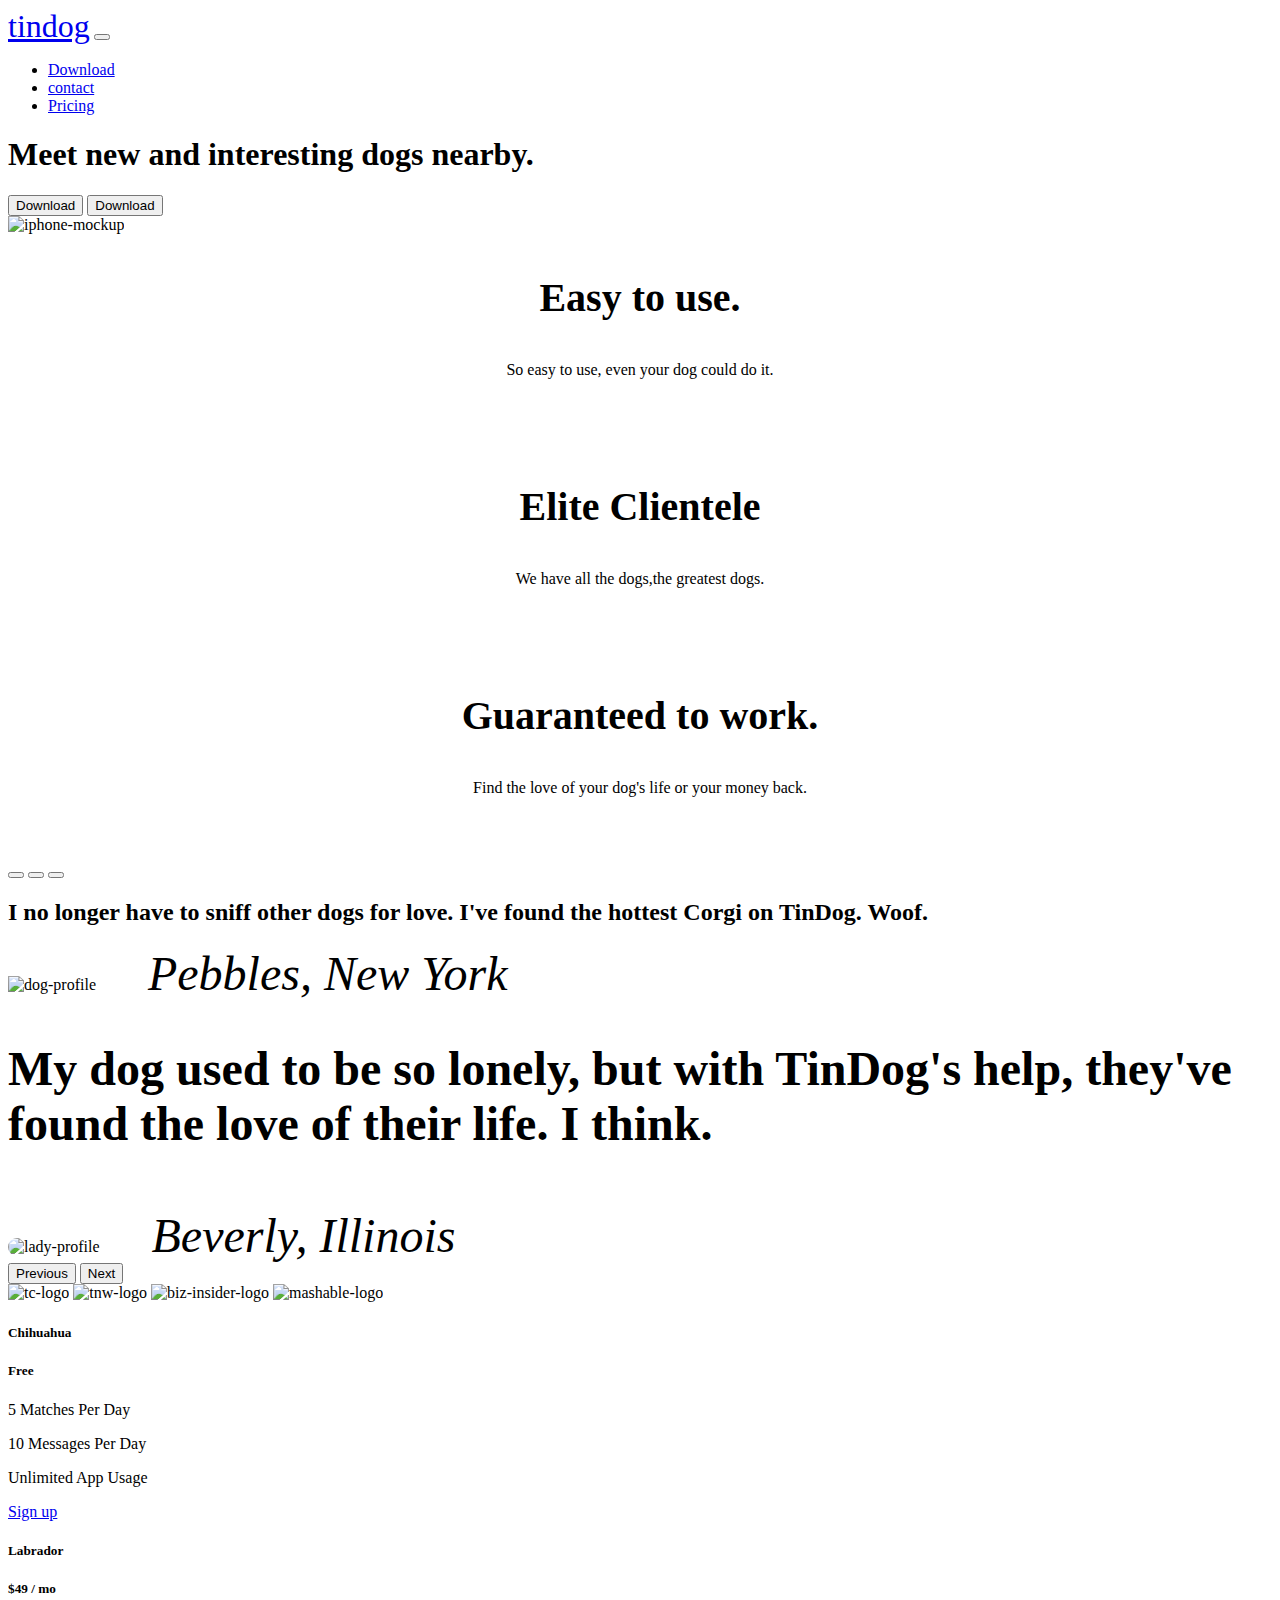
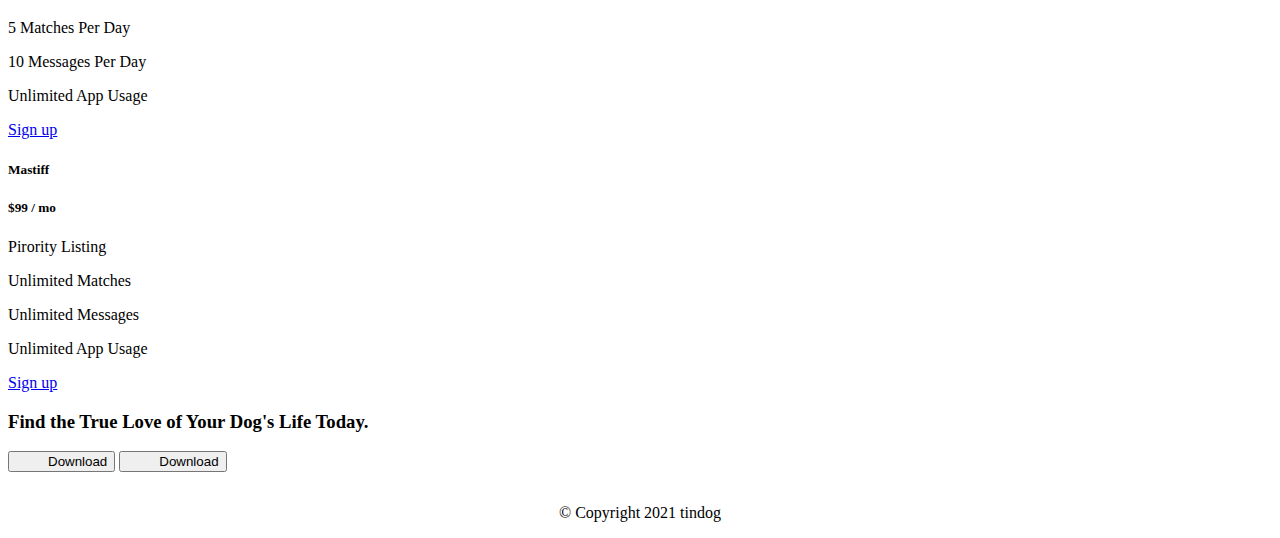
==== index.html @ aed24e79 "add tindog website" ====
<!DOCTYPE html>
<html>
  <head>
    <meta charset="utf-8" />
    <title>TinDog</title>
    <link rel="stylesheet" href="style.css" />
    <link
      href="https://cdn.jsdelivr.net/npm/bootstrap@5.0.0-beta3/dist/css/bootstrap.min.css"
      rel="stylesheet"
      integrity="sha384-eOJMYsd53ii+scO/bJGFsiCZc+5NDVN2yr8+0RDqr0Ql0h+rP48ckxlpbzKgwra6"
      crossorigin="anonymous"
    />
    <script
      src="https://cdn.jsdelivr.net/npm/@popperjs/core@2.9.1/dist/umd/popper.min.js"
      integrity="sha384-SR1sx49pcuLnqZUnnPwx6FCym0wLsk5JZuNx2bPPENzswTNFaQU1RDvt3wT4gWFG"
      crossorigin="anonymous"
    ></script>
    <script
      src="https://cdn.jsdelivr.net/npm/bootstrap@5.0.0-beta3/dist/js/bootstrap.min.js"
      integrity="sha384-j0CNLUeiqtyaRmlzUHCPZ+Gy5fQu0dQ6eZ/xAww941Ai1SxSY+0EQqNXNE6DZiVc"
      crossorigin="anonymous"
    ></script>
    <script
      src="https://kit.fontawesome.com/5a8461fd47.js"
      crossorigin="anonymous"
    ></script>
  </head>

  <body>
    <section class="container-xs-fluid" id="title">
      <!-- Nav Bar -->
      <nav class="navbar navbar-expand-lg navbar-light ">
        <div class="container-fluid">
          <a class="navbar-brand text-white" style="font-size: 2rem;" href="#title">tindog</a>
          <button class="navbar-toggler" type="button" data-bs-toggle="collapse" data-bs-target="#navbarNavDropdown" aria-controls="navbarNavDropdown" aria-expanded="false" aria-label="Toggle navigation">
            <span class="navbar-toggler-icon"></span>
          </button>
          <div class="collapse navbar-collapse" id="navbarNavDropdown">
            <ul class="navbar-nav ms-auto">
              <li class="nav-item">
                <a class="nav-link text-white" aria-current="page" href="#download">Download</a>
              </li>
              <li class="nav-item">
                <a class="nav-link text-white" href="file:///E:/work/web%20development/contact.html">contact</a>
              </li>
              <li class="nav-item">
                <a class="nav-link text-white" href="#download">Pricing</a>
              </li>
            </ul>
          </div>
        </div>
      </nav>

      <!-- Title -->
      <div id="z1"class="row">
        <div class="col-lg-6 col-md-6 col-sm-12 ">
          <h1  class=" about text-white">
            Meet new and interesting dogs nearby.
          </h1>
          <button
            id="apple"
            type="button"
            class="btn btn-dark btn-primary btn-lg"
          >
            <i class="fab fa-apple"></i>

            Download
          </button>
          <button
            id="playstore"
            class="btn btn-outline-light btn-lg"
            type="button"
          >
            <i class="fab fa-google-play"></i>Download
          </button>
        </div>

        <div class="col-lg-6 col-md-6 col-sm-12 col-xs-12">
          <img class="mimage" src="images/iphone6.png" alt="iphone-mockup" />
        </div>
      </div>
    </section>

    <!-- Features -->

    <section id="features">
      <div class="container-fluid" id="four">
        <div class="row">
          <div class="col-md-4 col-sm-12 col-xm-12 ;"style="padding-bottom: 3rem;">
            <h1 style=" cursor: pointer; text-align: center;">
              <i class="fas fa-check-circle"></i>
            </h1>
            <h3 class="h3" style="font-size: 2.5rem; text-align: center;">
              Easy to use.
            </h3>
            <p class="p1" style="text-align: center;">So easy to use, even your dog could do it.</p>
          </div>
          <div class="col-md-4 col-sm-12 col-xm-12;"style="padding-bottom: 3rem;">
            <h1 style="text-align: center; cursor: pointer">
              <i class="far fa-dot-circle"></i>
            </h1>
            <h3 class="h11" style="font-size: 2.5rem;text-align: center;">Elite Clientele</h3>
            <p class="p2" style="text-align: center;">We have all the dogs,the greatest dogs.</p>
          </div>
          <div class="col-md-4 col-sm-12 col-xm-12;"style="padding-bottom: 48px;">
            <h1 class="h11" style="text-align: center; cursor: pointer">
              <i class="fas fa-heart"></i>
            </h1>
            <h3 class="h33" style="font-size: 2.5rem; text-align: center;">Guaranteed to work.</h3>
            <p class="p3" style="text-align: center;">
              Find the love of your dog's
          life or your money back.</p>
          </div>
        </div>
      </div>
    

    <!-- Testimonials -->
 
    

<div>
    <!-- Press -->
    <div id="carouselExampleIndicators" class="carousel slide" >
      <div class="carousel-indicators">
        <button type="button" data-bs-target="#carouselExampleIndicators" data-bs-slide-to="0" class="active" aria-current="true" aria-label="Slide 1"></button>
        <button type="button" data-bs-target="#carouselExampleIndicators" data-bs-slide-to="1" aria-label="Slide 2"></button>
        <button type="button" data-bs-target="#carouselExampleIndicators" data-bs-slide-to="2" aria-label="Slide 3"></button>
      </div>
      <div class="carousel-inner">
        <div class="carousel-item active">
          <section id="testimonials">
            <h2 class="h22 text-white" >
              I no longer have to sniff other dogs for love. I've found the hottest
              Corgi on TinDog. Woof.
            </h2>
            <img class="dog" class="round-circle" src="images/dog-img.jpg" alt="dog-profile"  width="280px" height="280px"/>
            <em class="em" style="font-size: 3rem; padding-left: 3rem;">Pebbles, New York</em>
      </section>
        </div>
        <div class="carousel-item">
          <section id="testimonials">
          <h2  style="font-size:3rem;;"class="testimonial-text text-white">My dog used to be so lonely, but with TinDog's help, they've found the love of their life. I think.</h2>
<img style="text-align: center;margin-top: 3rem; border-radius:10rem;"class="testimonial-image" src="images/lady-img.jpg" alt="lady-profile">
<em style="font-size:3rem;padding-left: 3rem;">Beverly, Illinois</em> 
</section>
</div>
       
      <button class="carousel-control-prev" type="button" data-bs-target="#carouselExampleIndicators" data-bs-slide="prev">
        <span class="carousel-control-prev-icon" aria-hidden="true"></span>
        <span class="visually-hidden">Previous</span>
      </button>
      <button class="carousel-control-next" type="button" data-bs-target="#carouselExampleIndicators" data-bs-slide="next">
        <span class="carousel-control-next-icon" aria-hidden="true"></span>
        <span class="visually-hidden">Next</span>
      </button>
    </div>
<div>
    <section id="press">
      <img class="img1" src="images/techcrunch.png" alt="tc-logo" />
      <img class="img1"src="images/tnw.png" alt="tnw-logo" />
      <img class="img1"src="images/bizinsider.png" alt="biz-insider-logo" />
      <img class="img1"src="images/mashable.png" alt="mashable-logo" />
    </section>
  </div>
 </div>
</div>
    <!-- Pricing -->
    
      <div class="row style="padding:5rem;">
    <div class="col-lg-4 col-sm-6 col-xs-12 ">
      <div class="card">
      <h5 class="card-header bg-danger">Chihuahua</h5>
      <div class="card-body">
        <h5 class="card-title">Free</h5>
        <p class="card-text"> <p>5 Matches Per Day</p>
        <p>10 Messages Per Day</p>
        <p>Unlimited App Usage</p></p>
        <a href="#" class="btn btn-danger">Sign up</a>
      </div>
    </div>
    </div>
  
  <div class="col-lg-4 col-sm-6 col-xs-12">
    <div class="card">
    <h5 class="card-header  bg-danger">Labrador</h5>
    <div class="card-body">
      <h5 class="card-title">$49 / mo</h5>
      <p class="card-text"> <p>5 Matches Per Day</p>
      <p>10 Messages Per Day</p>
      <p>Unlimited App Usage</p></p>
      <a href="#" class="btn btn-danger">Sign up</a>
    </div>
  </div>
  </div>
  <div class="col-lg-4 col-sm-12 col-xs-12" id="download">
   <div class="card">
      <h5 class="card-header bg-danger">Mastiff</h5>
      <div class="card-body">
        <h5 class="card-title">$99 / mo</h5>
        <p>Pirority Listing</p>
        <p>Unlimited Matches</p>
        <p>Unlimited Messages</p>
        <p>Unlimited App Usage</p>
        <a href="#" class="btn btn-danger">Sign up</a>
      </div>
    </div>
  </div>
</div>
    <!-- Call to Action -->

    <section id="cta">
      <h3 class="last text-dark">Find the True Love of Your Dog's Life Today.</h3>
      <button style="margin; 2rem"  class="btn btn-lg btn-danger" type="button"><i style="padding: 1rem;" class="fab fa-apple"></i>  Download</button>
      <button style="margin; 2rem" class="btn btn-lg btn-danger" type="button"> <i style="padding: 1rem;" class="fab fa-google-play"></i>Download</button>
    </section>

    <!-- Footer -->

    <footer id="footer">
      <p style="text-align: center;padding-top: 1rem;">© Copyright 2021 tindog</p>
    </footer>
  </body>
</html>
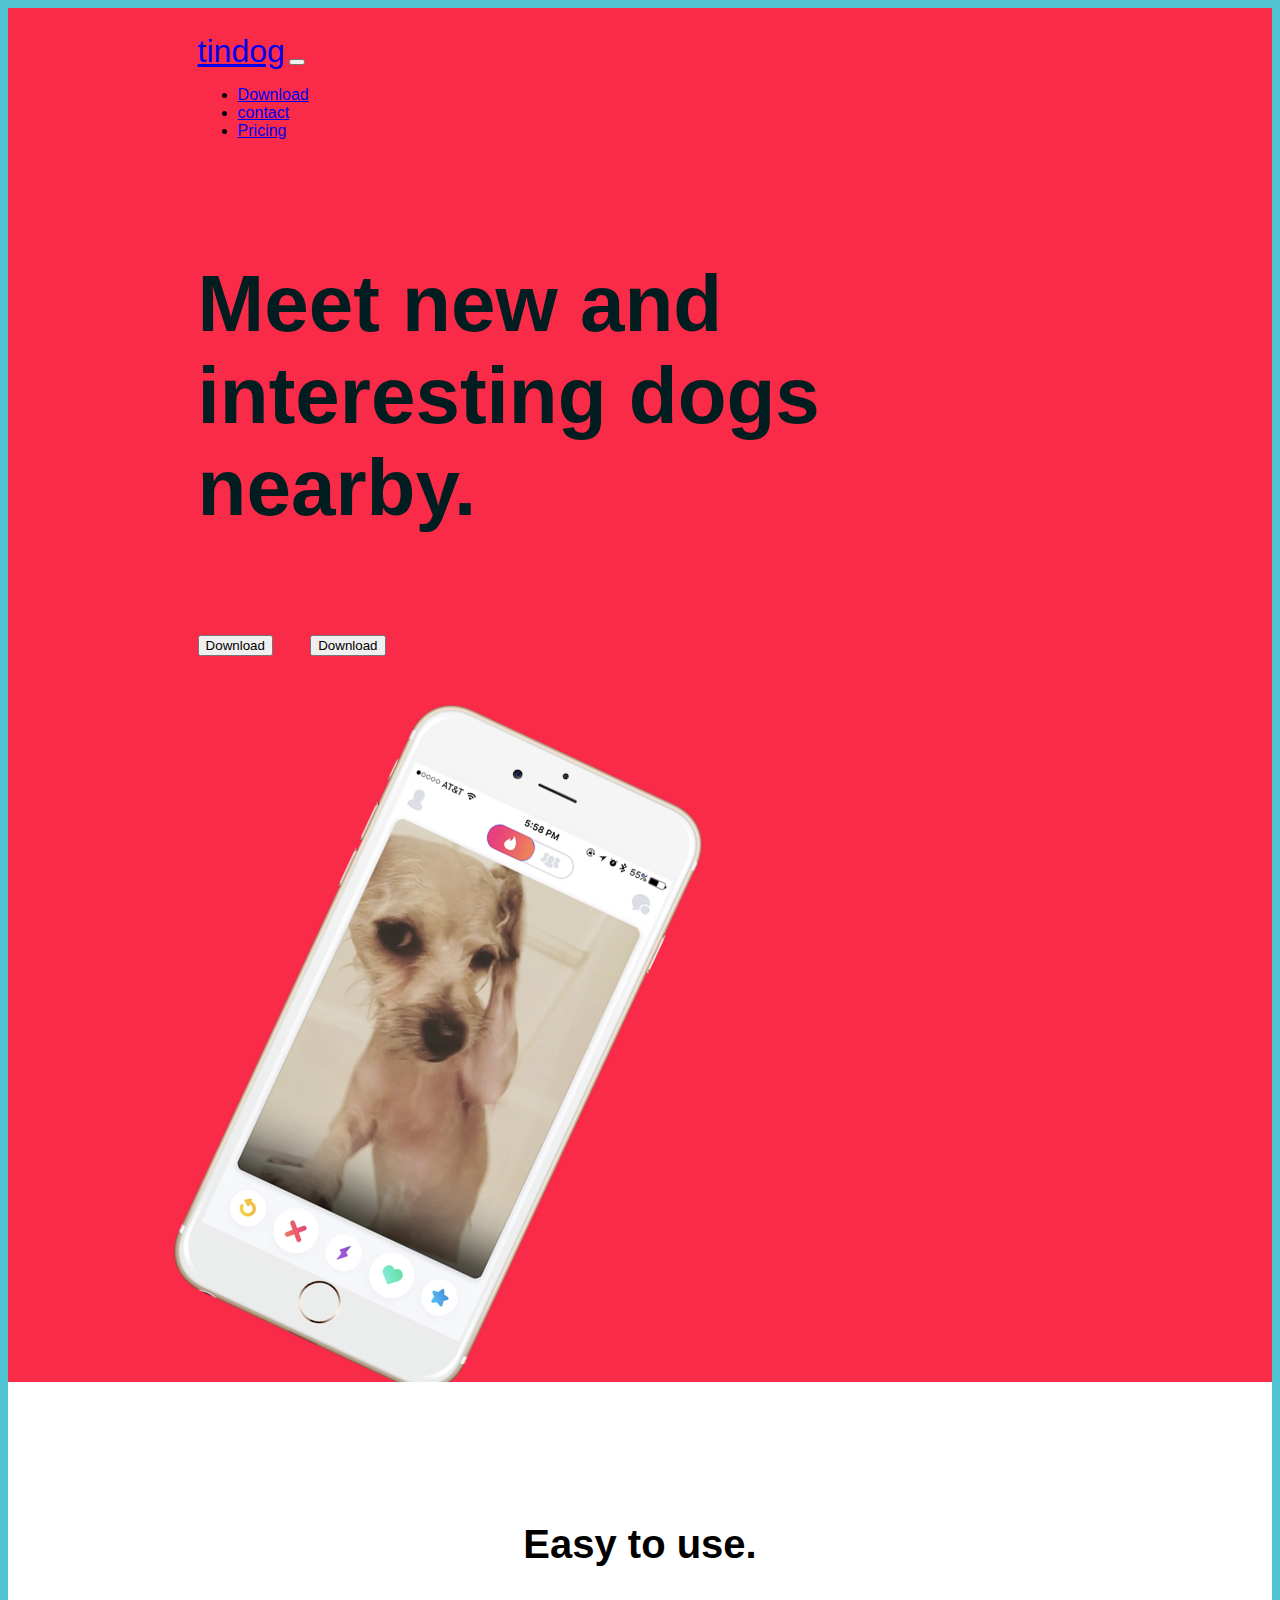
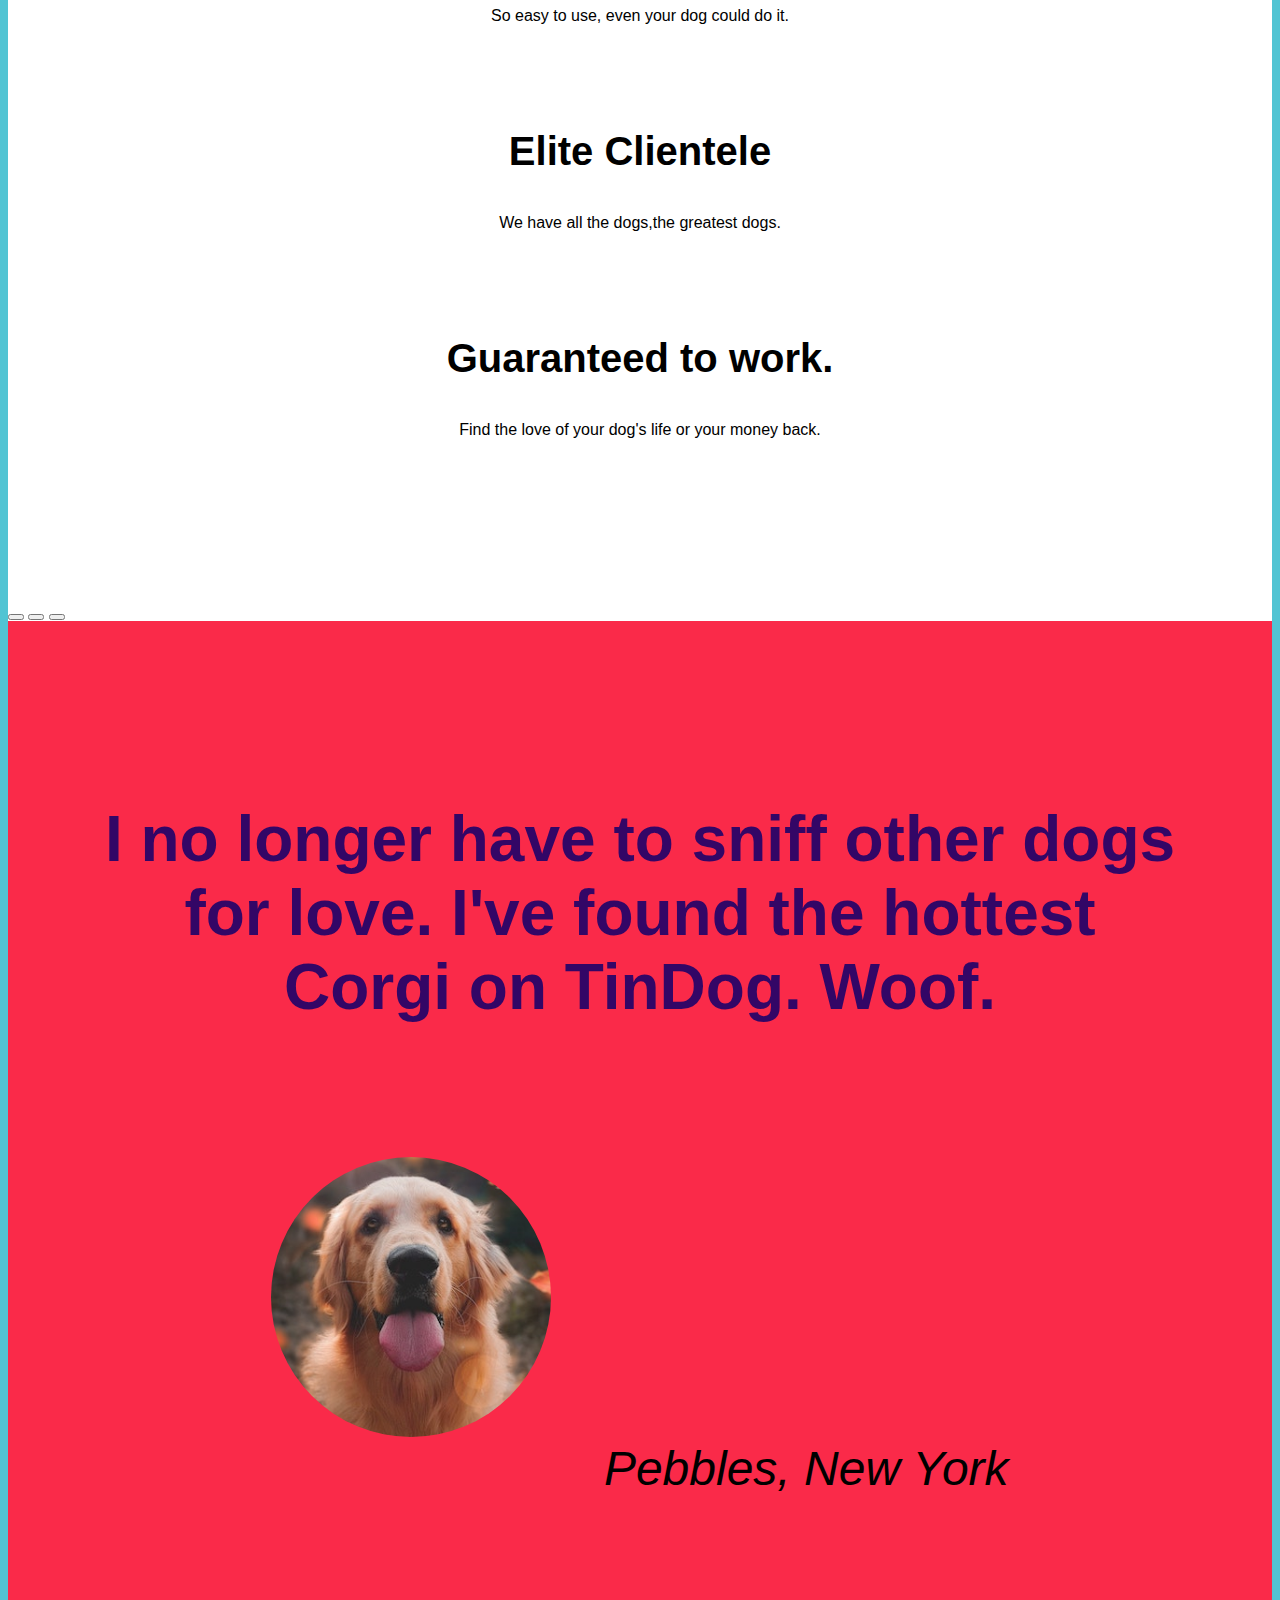
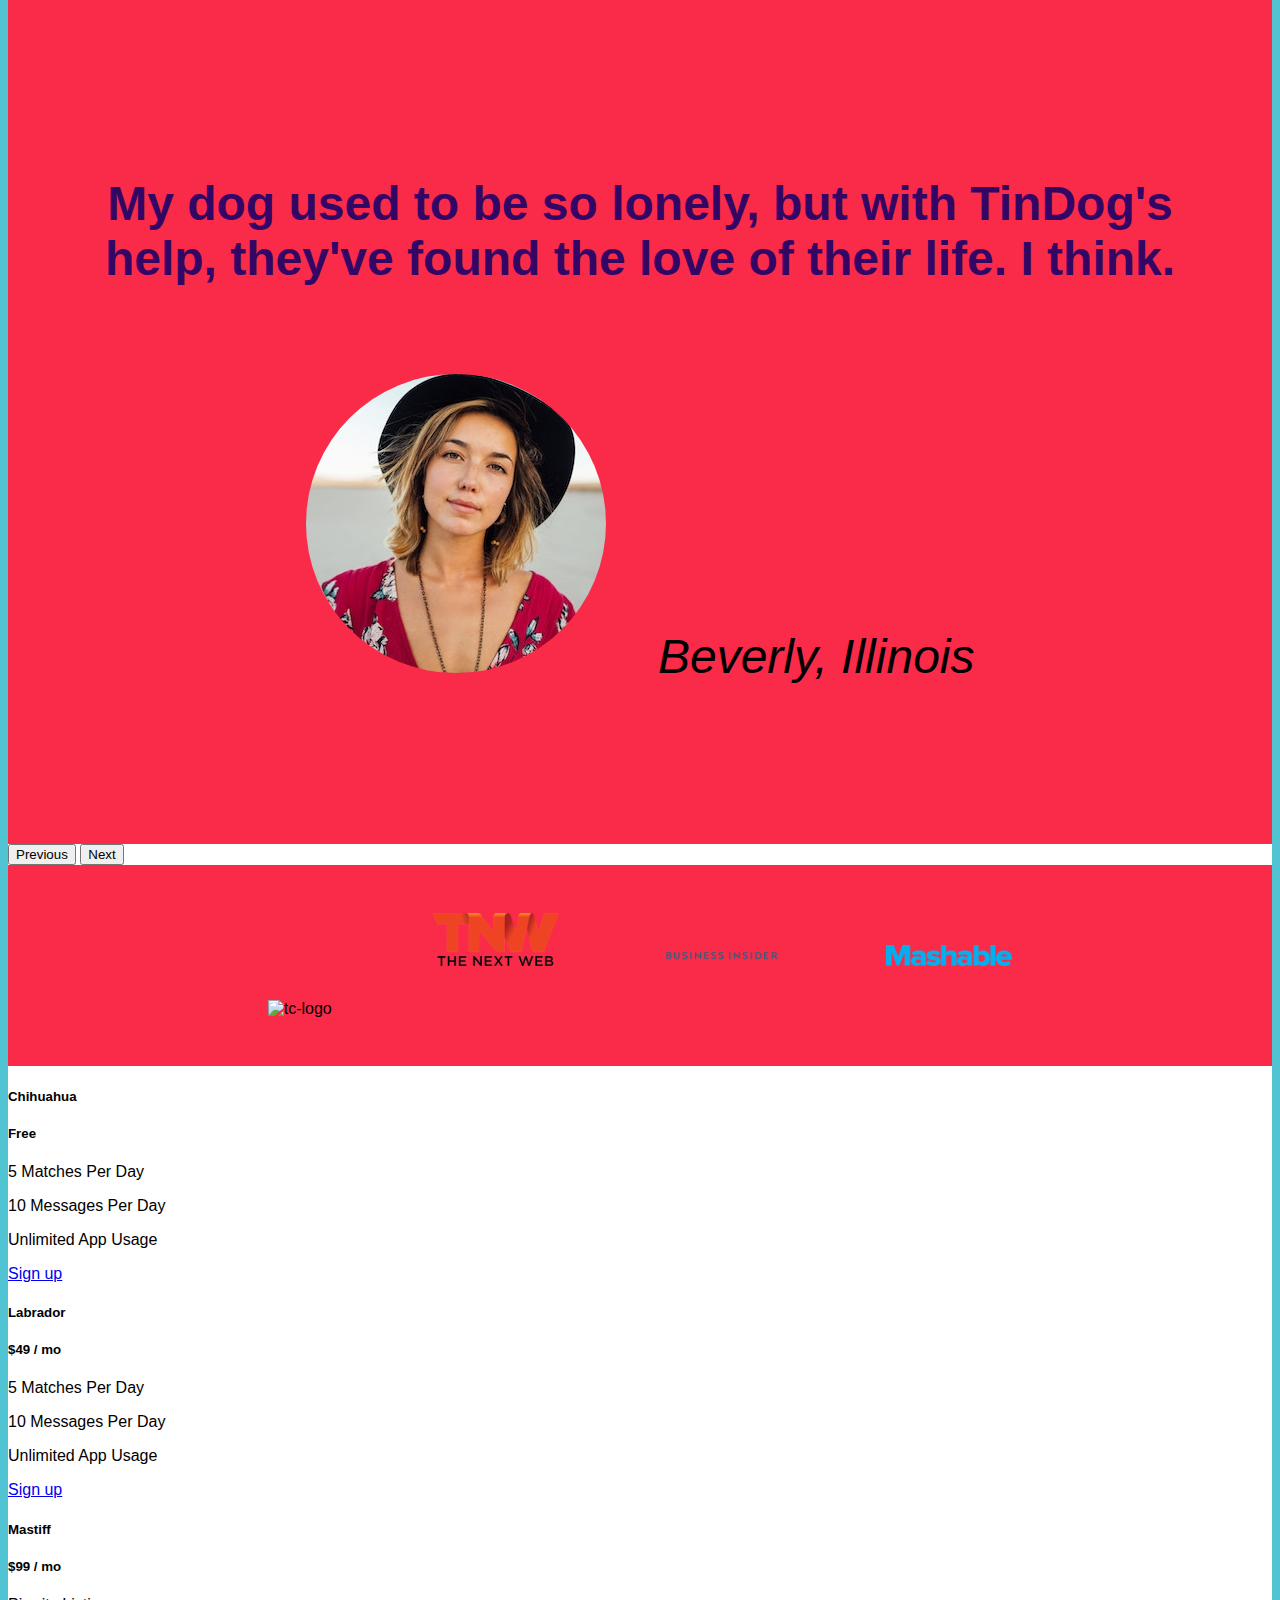
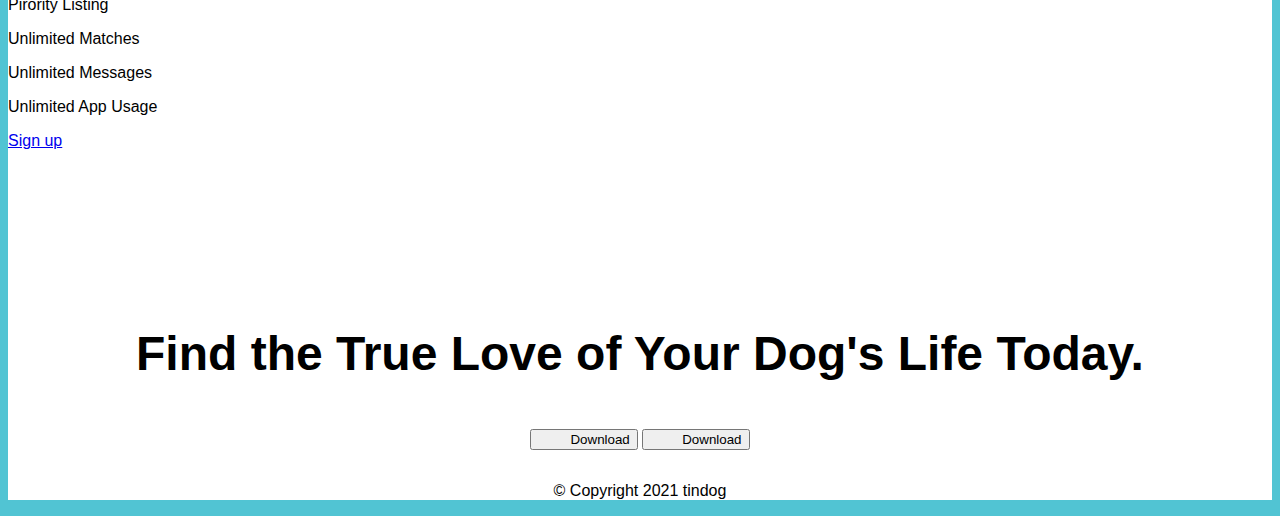
==== commit a0745196: "Update index.html" ====
--- a/index.html
+++ b/index.html
@@ -53,7 +53,7 @@
 
       <!-- Title -->
       <div id="z1"class="row">
-        <div class="col-lg-6 col-md-6 col-sm-12 ">
+        <div class="col-lg-6 col-md-12 col-sm-12 ">
           <h1  class=" about text-white">
             Meet new and interesting dogs nearby.
           </h1>
@@ -75,7 +75,7 @@
           </button>
         </div>
 
-        <div class="col-lg-6 col-md-6 col-sm-12 col-xs-12">
+        <div class="col-lg-6 col-md-12 col-sm-12 col-xs-12">
           <img class="mimage" src="images/iphone6.png" alt="iphone-mockup" />
         </div>
       </div>
--- a/style.css
+++ b/style.css
@@ -0,0 +1,194 @@
+#cta .last{
+    text-align: center;
+    font-size: 3rem;
+   
+}
+#cta{
+    padding-top: 8rem;
+    text-align: center;
+
+}
+.img1{
+    margin: 3rem;
+    width: 10%;
+}
+/* #title{
+    position: relative;
+    z-index: -2;
+}  */
+#title nav{
+    position: relative; 
+     z-index: 3; 
+}
+/* .mimage{
+    position: relative;
+    z-index: 3;
+    width: 10%;
+} */
+#features{
+    position: relative;
+     z-index: 2;
+}
+#z1{
+    position: relative; 
+     z-index: 0;
+    font-size: 3rem;
+}
+#press{
+    text-align: center;
+    background-color: #fa2a49;
+}
+.em{
+    position: relative;
+    top:3rem
+}
+
+.dog{
+    margin-top: 5rem;
+    border-radius: 10rem;
+}
+#testimonials{
+    text-align: center;
+    padding-top: 8rem;
+    padding-bottom:10rem;
+    padding-left: 6rem;
+    padding-right:6rem;
+}
+.h22{
+    font-size: 4rem;
+    
+}
+.h11{
+
+}
+#a1:hover{
+    background-color: #fa2a49;
+}
+#a2:hover{
+    background-color: #fa2a49;
+}
+#a3:hover{
+    background-color: #fa2a49;
+}
+a:hover{
+    background-color: white;
+}
+body{
+    background-color: #51c4d3;
+    font-family:'Montserrat', sans-serif; ;
+}
+.about{
+    font-size: 5rem;;
+    height: 2;
+    font-family: 'Montserrat', sans-serif;
+    padding-top:4rem;
+    position: relative;
+}
+.container-xs-fluid{
+padding: 2% 15% 0% 15%;
+}
+#features{
+    background-color: white;
+}
+
+
+
+#four{
+    padding-left: 160px;
+    padding-top: 100px;
+    padding-right: 160px;
+    padding-bottom: 100px;
+}
+
+#apple{
+    margin-top: 3rem;
+    margin-right:1.5rem;
+    
+}
+#playstore{
+    margin-top: 3rem;
+    
+
+}
+.mimage{
+    margin-top: 4rem;
+    transform: rotate(25deg);
+    width:20rem;
+    margin-left: 5rem;
+    
+   
+
+}
+#title{
+    background-color:#fa2a49;
+}
+#one{
+    font-size: 2rem;
+    padding-left: 0;
+}
+#two{
+   padding-left: 0;
+}
+#three{
+    margin-right: 15%;
+}
+hr{
+ 
+    border-top: dotted 5px;
+    border-left: none;/*px likhne saii none ke sth effect htt zatat hai*/
+    border-right: none;
+    border-bottom: none;
+    border-color: #d8e3e7;
+    margin-top: 20px;
+
+    width: 10%;
+    height: 3px;
+
+}
+.hr1{
+    width: 5%;
+    
+
+margin-left: 150px;
+
+
+}
+.hr2{
+   
+margin-left: 110px;
+;
+}
+h1{
+    color: #021d20;
+}
+h2{
+    color: #330666;
+}
+#testimonials{
+    background-color: #fa2a49;
+
+}
+
+/* mobile website css code */
+@media screen and (max-width: 1080px)
+{
+    .mimage
+{
+ transform: rotate(0);
+}
+#z1{
+    text-align: center;
+   
+}
+.about{
+    font-size: 3rem;
+    padding-top:3rem;
+}
+.mimage{
+    text-align: center;
+    margin-left: 0;
+}
+body{
+    margin-right: 0;
+}
+}
